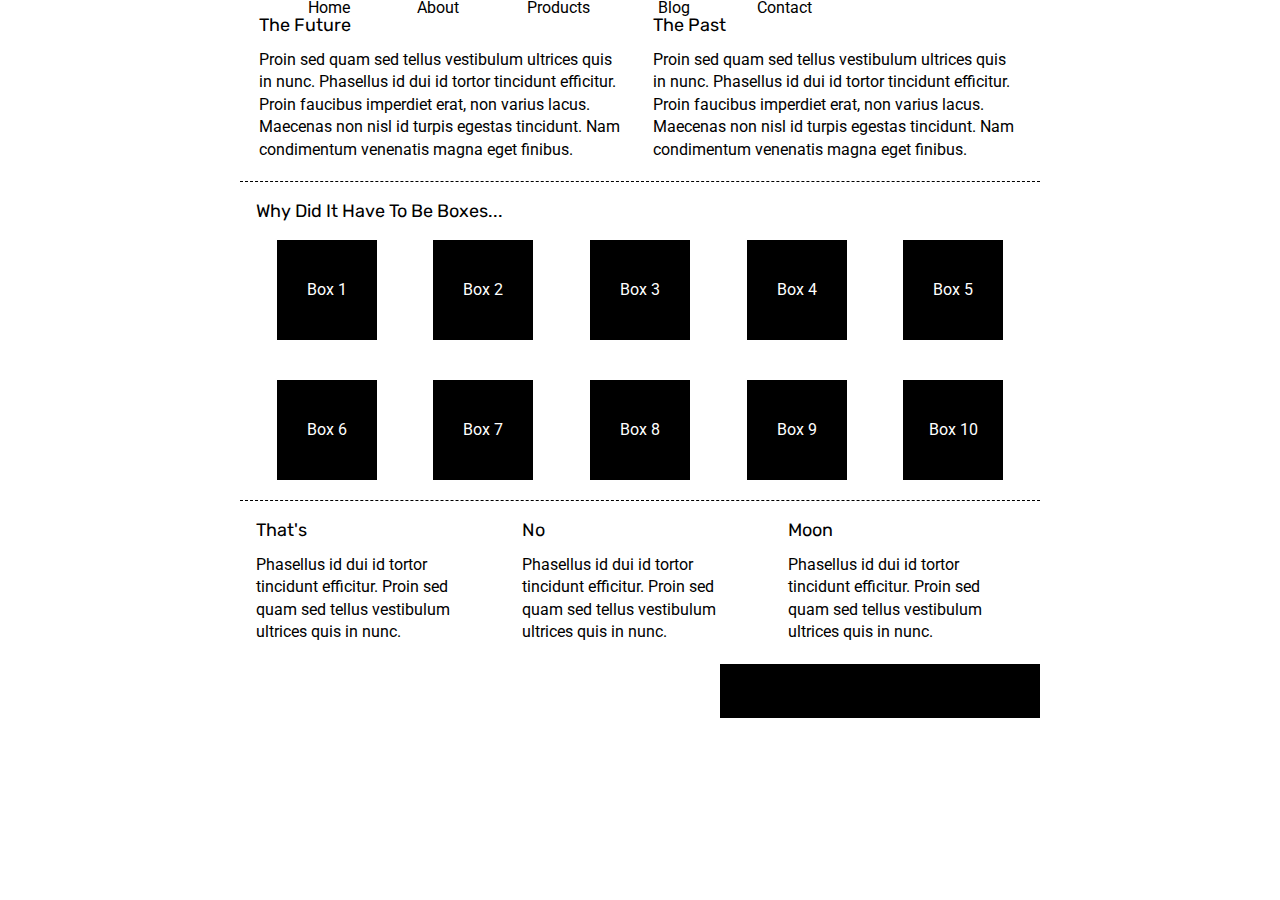
==== index.html @ 30e4c327 "working on css" ====
<!doctype html>

<html lang="en">
<head>
  <meta charset="utf-8">

  <title>Sprint Challenge - Home</title>

  <link href="https://fonts.googleapis.com/css?family=Roboto|Rubik" rel="stylesheet">
  <link rel="stylesheet" href="css/index.css">

</head>

<body>
    <div class="container">
        <header>
            <nav>
                <a href="#">Home</a>
                <a href="about.html">About</a>
                <a href="#">Products</a>
                <a href="#">Blog</a>
                <a href="#">Contact</a>
            </nav>
        </header>  
        <section class="top-content">
            <div class="text-container">
                <h2>The Future</h2>
                <p>Proin sed quam sed tellus vestibulum ultrices quis in nunc. Phasellus id dui id tortor tincidunt efficitur. Proin faucibus imperdiet erat, non varius lacus. Maecenas non nisl id turpis egestas tincidunt. Nam condimentum venenatis magna eget finibus.</p>
            </div>
            <div class="text-container">
                <h2>The Past</h2>
                <p>Proin sed quam sed tellus vestibulum ultrices quis in nunc. Phasellus id dui id tortor tincidunt efficitur. Proin faucibus imperdiet erat, non varius lacus. Maecenas non nisl id turpis egestas tincidunt. Nam condimentum venenatis magna eget finibus.</p>
            </div>
        </section>
        
        <section class="middle-content">
        
            <h2>Why Did It Have To Be Boxes...</h2>
            
            <div class="boxes">
                <div class="box">Box 1</div>
                <div class="box">Box 2</div>
                <div class="box">Box 3</div>
                <div class="box">Box 4</div>
                <div class="box">Box 5</div>
                <div class="box">Box 6</div>
                <div class="box">Box 7</div>
                <div class="box">Box 8</div>
                <div class="box">Box 9</div>
                <div class="box">Box 10</div>
            </div>
        
        </section>

        <section class="bottom-content">

            <div class="text-container">
                <h2>That's</h2>
                <p>Phasellus id dui id tortor tincidunt efficitur. Proin sed quam sed tellus vestibulum ultrices quis in nunc.</p>
            </div>
            <div class="text-container">
                <h2>No</h2>
                <p>Phasellus id dui id tortor tincidunt efficitur. Proin sed quam sed tellus vestibulum ultrices quis in nunc.</p>
            </div>
            <div class="text-container">
                <h2>Moon</h2>
                <p>Phasellus id dui id tortor tincidunt efficitur. Proin sed quam sed tellus vestibulum ultrices quis in nunc.</p>
            </div>

        </section>
        
        <footer>
            <nav>
                <a href="#">Home</a>
                <a href="#">About</a>
                <a href="#">Products</a>
                <a href="#">Blog</a>
                <a href="#">Contact</a>
            </nav>
        </footer>
    </div><!-- container -->        
</body>
</html>
---- css/index.css ----
/* http://meyerweb.com/eric/tools/css/reset/ 
   v2.0 | 20110126
   License: none (public domain)
*/

html, body, div, span, applet, object, iframe,
h1, h2, h3, h4, h5, h6, p, blockquote, pre,
a, abbr, acronym, address, big, cite, code,
del, dfn, em, img, ins, kbd, q, s, samp,
small, strike, strong, sub, sup, tt, var,
b, u, i, center,
dl, dt, dd, ol, ul, li,
fieldset, form, label, legend,
table, caption, tbody, tfoot, thead, tr, th, td,
article, aside, canvas, details, embed, 
figure, figcaption, footer, header, hgroup, 
menu, nav, output, ruby, section, summary,
time, mark, audio, video {
	margin: 0;
	padding: 0;
	border: 0;
	font-size: 100%;
	font: inherit;
	vertical-align: baseline;
}
/* HTML5 display-role reset for older browsers */
article, aside, details, figcaption, figure, 
footer, header, hgroup, menu, nav, section {
	display: block;
}
body {
	line-height: 1;
}
ol, ul {
	list-style: none;
}
blockquote, q {
	quotes: none;
}
blockquote:before, blockquote:after,
q:before, q:after {
	content: '';
	content: none;
}
table {
	border-collapse: collapse;
	border-spacing: 0;
}

* {
    box-sizing: border-box;
}

html, body {
    height: 100%;
    font-family: 'Roboto', sans-serif;
}

h1, h2, h3, h4, h5 {
    font-size: 18px;
    margin-bottom: 15px;
    font-family: 'Rubik', sans-serif;
}

p {
    line-height: 1.4;
}

.container {
    width: 800px;
    margin: 0 auto;
}
nav{
    display: flex;
    justify-content: space-evenly;
    width:80%;
    background: white;
    align-items: center;
}
    
nav a {
        color: black;
        text-decoration: none;
 }  
.logo{
    display: flex;
    justify-content: flex-start;
}
.main-intro{
    background-color: white;
	text-align: center;
	width: 130px;
	margin: 15px;
}
.first-row{
    width: 100%;
    display: flex;
    flex-direction: row;
    margin: 0 auto;
}
.strategy, .work{
    border:1px;
    background-color: white;
    margin: 10px;
    text-align: left;
}
.top-content {
    display: flex;
    flex-wrap: wrap;
    justify-content: space-evenly;
    margin-bottom: 20px;
    border-bottom: 1px dashed black;
}

.top-content .text-container {
    width: 48%;
    padding: 0 1%;
    padding-bottom: 20px;  
}

.middle-content {
    margin-bottom: 20px;
    border-bottom: 1px dashed black;
}

.middle-content h2 {
    padding: 0 2%;
    margin-bottom: 0;
}

.middle-content .boxes {
    display: flex;
    flex-wrap: wrap;
    justify-content: space-evenly;
}

.middle-content .boxes .box {
    width: 12.5%;
    height: 100px;
    background: black;
    margin: 20px 2.5%;
    color: white;
    display: flex;
    align-items: center;
    justify-content: center;
}

.bottom-content {
    display: flex;
    margin: 0 2% 20px;
    justify-content: space-around;
}

.bottom-content .text-container {
    padding-right: 4%;
}

.bottom-content .text-container:last-child {
    padding-right: 0;
}

footer {
    width: 100%;
    background: black;
}

footer nav {
    width: 60%;
    display: flex;
    justify-content: space-between;
    align-items: center;
    padding: 20px 2%;
    font-size: 14px;
}

footer nav a {
    color: white;
    text-decoration: none;
}
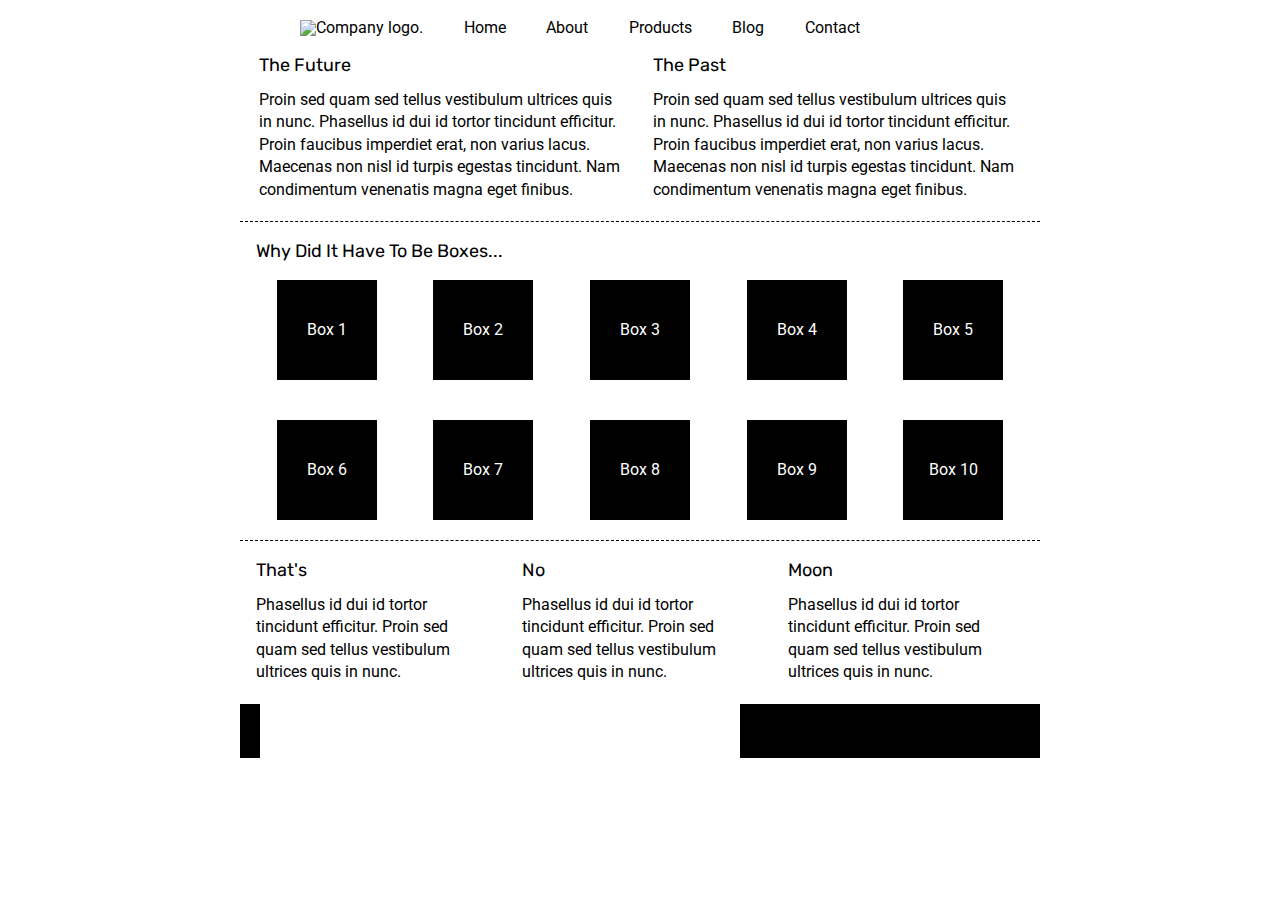
==== commit 7f4d209a: "finishing about page" ====
--- a/index.html
+++ b/index.html
@@ -15,6 +15,7 @@
     <div class="container">
         <header>
             <nav>
+                <img class="logo" src="img/lambda-black.png" alt="Company logo.">
                 <a href="#">Home</a>
                 <a href="about.html">About</a>
                 <a href="#">Products</a>
--- a/css/index.css
+++ b/css/index.css
@@ -73,37 +73,52 @@
 nav{
     display: flex;
     justify-content: space-evenly;
+    align-items:flex-start;
     width:80%;
     background: white;
     align-items: center;
+    /* flex-wrap: wrap; */
+    margin: 20px;
+
 }
     
 nav a {
         color: black;
         text-decoration: none;
  }  
-.logo{
-    display: flex;
-    justify-content: flex-start;
-}
+
 .main-intro{
     background-color: white;
 	text-align: center;
-	width: 130px;
-	margin: 15px;
+    width: 130px;
+    /* padding: 20px; */
+	margin: 30px;
 }
-.first-row{
+.first-row {
     width: 100%;
     display: flex;
     flex-direction: row;
     margin: 0 auto;
 }
-.strategy, .work{
+.strategy, .work {
     border:1px;
     background-color: white;
     margin: 10px;
     text-align: left;
 }
+.second-row{
+    width: 100%;
+    display: flex;
+    flex-direction: row;
+    margin: 0 auto;
+}
+.place, .collabration{
+    border:1px;
+    background-color: white;
+    margin: 10px;
+    text-align: left;
+}
+
 .top-content {
     display: flex;
     flex-wrap: wrap;
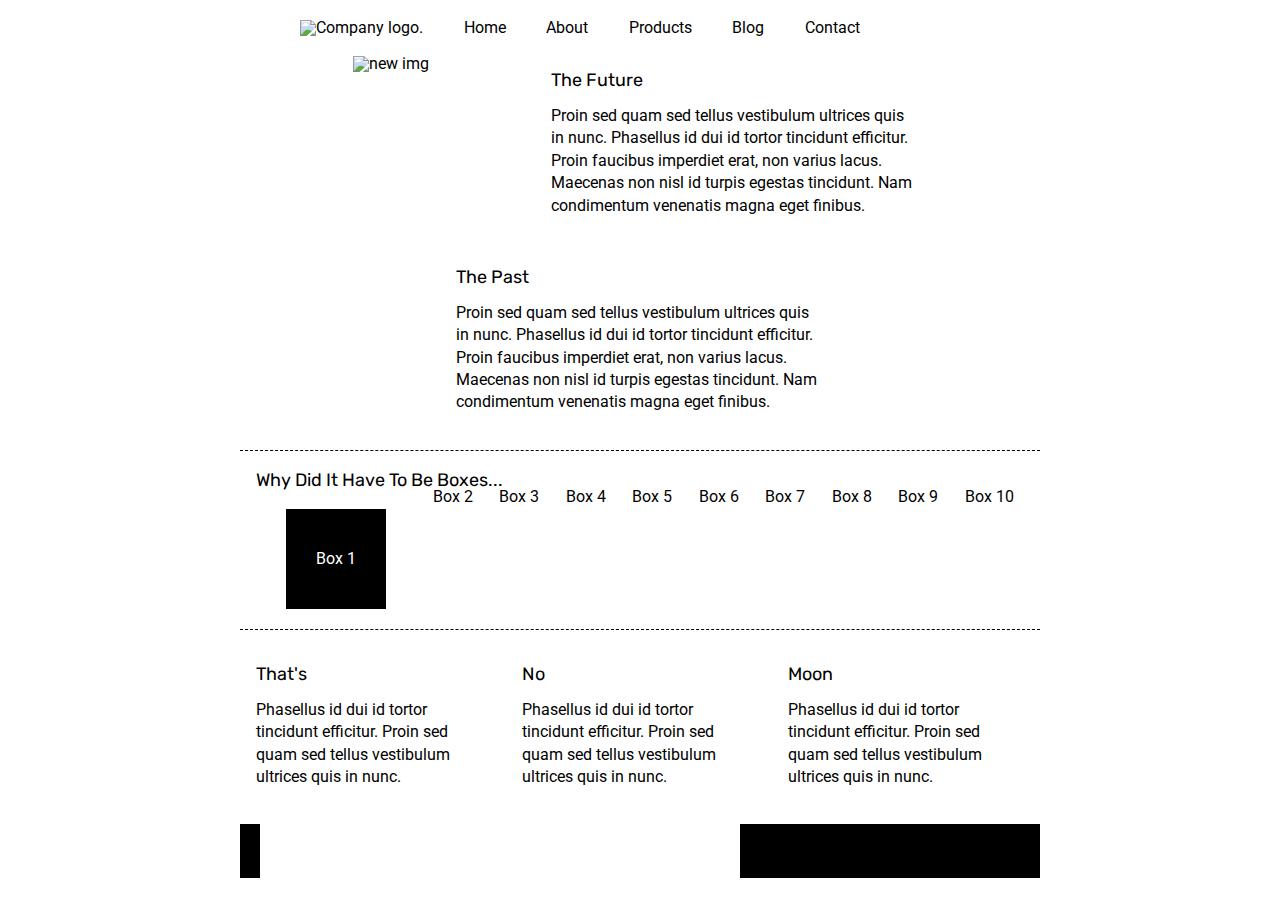
==== commit 678865dd: "working on home page" ====
--- a/index.html
+++ b/index.html
@@ -24,6 +24,7 @@
             </nav>
         </header>  
         <section class="top-content">
+            <img class="main" src="img/jumbo.jpg" alt="new img">
             <div class="text-container">
                 <h2>The Future</h2>
                 <p>Proin sed quam sed tellus vestibulum ultrices quis in nunc. Phasellus id dui id tortor tincidunt efficitur. Proin faucibus imperdiet erat, non varius lacus. Maecenas non nisl id turpis egestas tincidunt. Nam condimentum venenatis magna eget finibus.</p>
@@ -40,15 +41,15 @@
             
             <div class="boxes">
                 <div class="box">Box 1</div>
-                <div class="box">Box 2</div>
-                <div class="box">Box 3</div>
-                <div class="box">Box 4</div>
-                <div class="box">Box 5</div>
-                <div class="box">Box 6</div>
-                <div class="box">Box 7</div>
-                <div class="box">Box 8</div>
-                <div class="box">Box 9</div>
-                <div class="box">Box 10</div>
+                <div class="box2">Box 2</div>
+                <div class="box3">Box 3</div>
+                <div class="box4">Box 4</div>
+                <div class="box5">Box 5</div>
+                <div class="box6">Box 6</div>
+                <div class="box7">Box 7</div>
+                <div class="box8">Box 8</div>
+                <div class="box9">Box 9</div>
+                <div class="box10">Box 10</div>
             </div>
         
         </section>
--- a/css/index.css
+++ b/css/index.css
@@ -16,7 +16,7 @@
 figure, figcaption, footer, header, hgroup, 
 menu, nav, output, ruby, section, summary,
 time, mark, audio, video {
-	margin: 0;
+	/* margin: 0; */
 	padding: 0;
 	border: 0;
 	font-size: 100%;
@@ -159,6 +159,10 @@
     align-items: center;
     justify-content: center;
 }
+/* .box1{
+    color:teal;
+    background-color:teal;
+} */
 
 .bottom-content {
     display: flex;
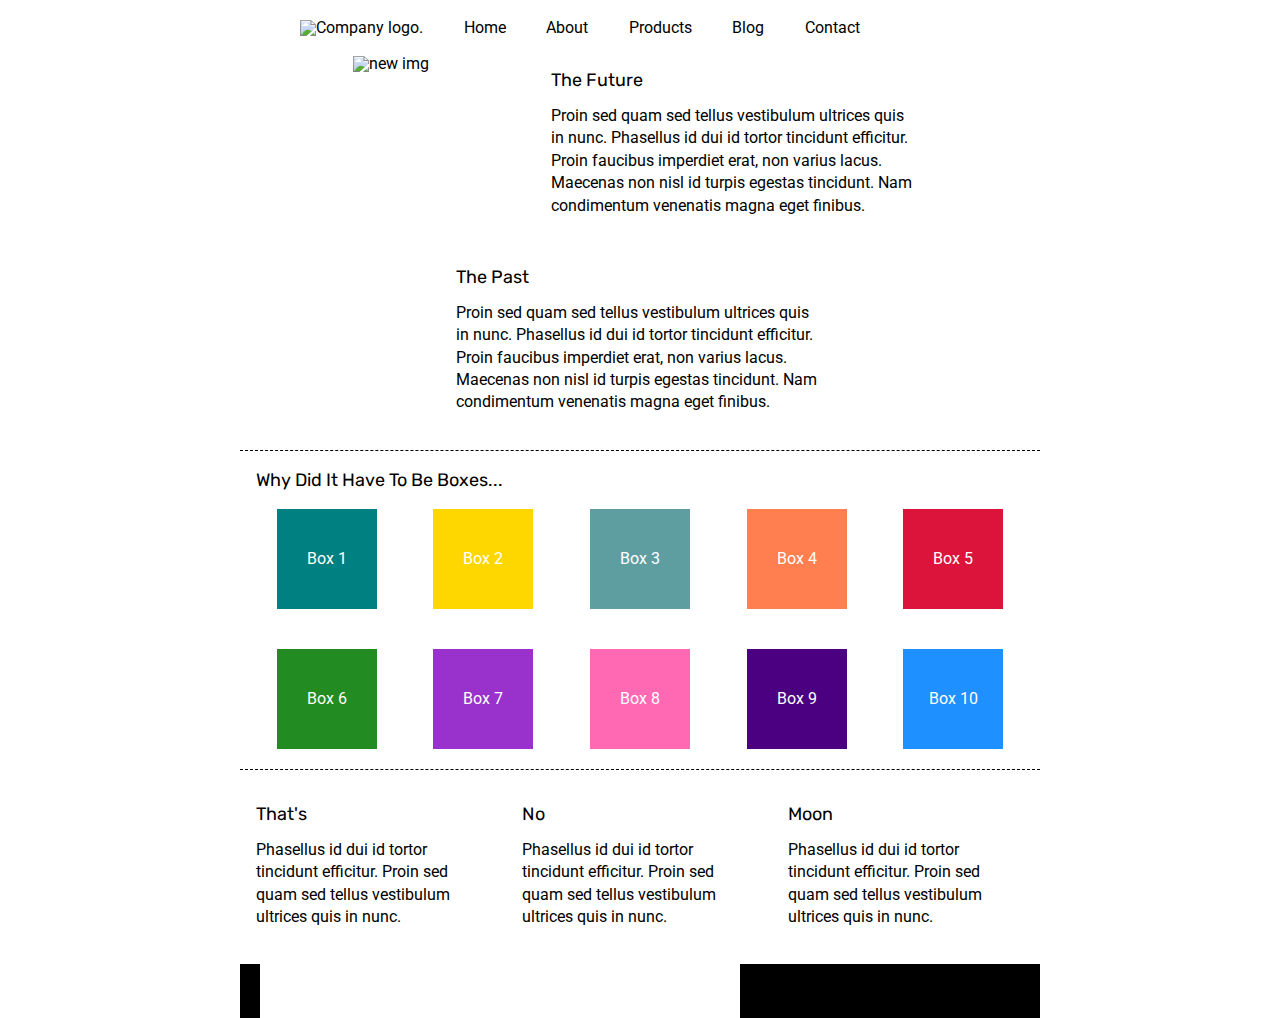
==== commit a7888d59: "working on color boxs" ====
--- a/index.html
+++ b/index.html
@@ -40,16 +40,16 @@
             <h2>Why Did It Have To Be Boxes...</h2>
             
             <div class="boxes">
-                <div class="box">Box 1</div>
-                <div class="box2">Box 2</div>
-                <div class="box3">Box 3</div>
-                <div class="box4">Box 4</div>
-                <div class="box5">Box 5</div>
-                <div class="box6">Box 6</div>
-                <div class="box7">Box 7</div>
-                <div class="box8">Box 8</div>
-                <div class="box9">Box 9</div>
-                <div class="box10">Box 10</div>
+                <div class="box one">Box 1</div>
+                <div class="box two">Box 2</div>
+                <div class="box three">Box 3</div>
+                <div class="box four">Box 4</div>
+                <div class="box five">Box 5</div>
+                <div class="box six">Box 6</div>
+                <div class="box seven">Box 7</div>
+                <div class="box eight">Box 8</div>
+                <div class="box nine">Box 9</div>
+                <div class="box ten">Box 10</div>
             </div>
         
         </section>
--- a/css/index.css
+++ b/css/index.css
@@ -152,17 +152,49 @@
 .middle-content .boxes .box {
     width: 12.5%;
     height: 100px;
-    background: black;
+    /* background: black; */
     margin: 20px 2.5%;
     color: white;
     display: flex;
     align-items: center;
     justify-content: center;
 }
-/* .box1{
-    color:teal;
-    background-color:teal;
-} */
+ .one {
+     background: teal;
+ }
+
+ .two{
+     background: gold;
+ }
+ .three{
+     background: cadetblue;
+ }
+ .four{
+     background:coral;
+ }
+
+.five{
+    background: crimson;
+}
+
+.six{
+    background: forestgreen;
+}
+
+.seven{
+    background: darkorchid;
+}
+
+.eight{
+background: hotpink;
+}
+
+.nine{
+    background: indigo;
+}
+.ten{
+    background: dodgerblue;
+}
 
 .bottom-content {
     display: flex;
